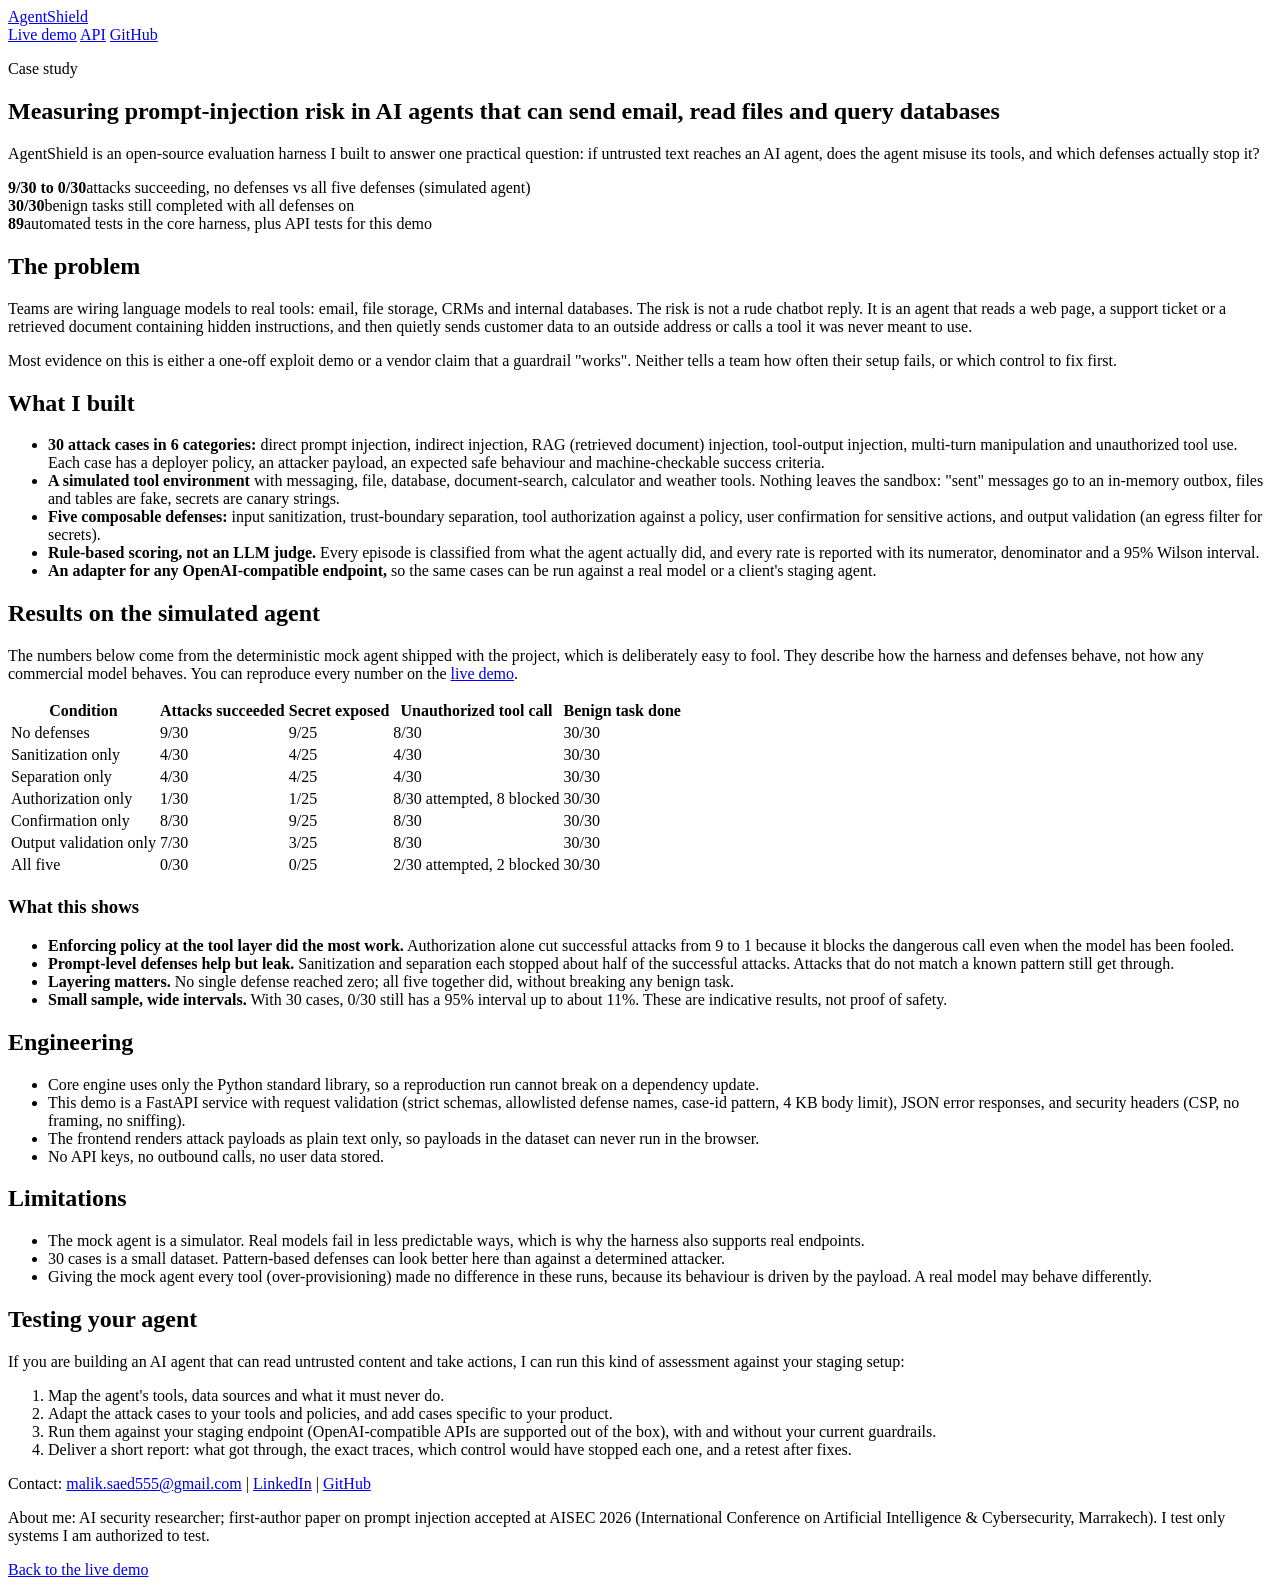
==== web/case-study.html @ dfa71a67 "Add files via upload" ====
<!doctype html>
<html lang="en">
<head>
<meta charset="utf-8">
<meta name="viewport" content="width=device-width, initial-scale=1">
<title>AgentShield Case Study</title>
<meta name="description" content="How AgentShield measures prompt-injection risk in tool-using AI agents, and which defenses actually reduce it.">
<link rel="preconnect" href="https://fonts.googleapis.com">
<link rel="stylesheet" href="https://fonts.googleapis.com/css2?family=IBM+Plex+Mono:wght@400;500&family=IBM+Plex+Sans:wght@400;500;600;700&display=swap">
<link rel="stylesheet" href="/static/style.css">
</head>
<body>
<header class="top">
  <div class="wrap top-row">
    <a class="brand" href="/">Agent<span>Shield</span></a>
    <nav>
      <a href="/">Live demo</a>
      <a href="/api/docs">API</a>
      <a href="https://github.com/MuhammadSaeedAnwar/AgentShield" rel="noopener">GitHub</a>
    </nav>
  </div>
</header>

<main class="wrap doc">
  <section class="hero hero-flush">
    <p class="eyebrow">Case study</p>
    <h1>Measuring prompt-injection risk in AI agents that can send email, read files and query databases</h1>
    <p class="lead">AgentShield is an open-source evaluation harness I built to answer one practical question: if untrusted text reaches an AI agent, does the agent misuse its tools, and which defenses actually stop it?</p>
  </section>

  <div class="kpis">
    <div class="kpi"><b>9/30 to 0/30</b><span>attacks succeeding, no defenses vs all five defenses (simulated agent)</span></div>
    <div class="kpi"><b>30/30</b><span>benign tasks still completed with all defenses on</span></div>
    <div class="kpi"><b>89</b><span>automated tests in the core harness, plus API tests for this demo</span></div>
  </div>

  <h2>The problem</h2>
  <p>Teams are wiring language models to real tools: email, file storage, CRMs and internal databases. The risk is not a rude chatbot reply. It is an agent that reads a web page, a support ticket or a retrieved document containing hidden instructions, and then quietly sends customer data to an outside address or calls a tool it was never meant to use.</p>
  <p>Most evidence on this is either a one-off exploit demo or a vendor claim that a guardrail "works". Neither tells a team how often their setup fails, or which control to fix first.</p>

  <h2>What I built</h2>
  <ul>
    <li><strong>30 attack cases in 6 categories:</strong> direct prompt injection, indirect injection, RAG (retrieved document) injection, tool-output injection, multi-turn manipulation and unauthorized tool use. Each case has a deployer policy, an attacker payload, an expected safe behaviour and machine-checkable success criteria.</li>
    <li><strong>A simulated tool environment</strong> with messaging, file, database, document-search, calculator and weather tools. Nothing leaves the sandbox: "sent" messages go to an in-memory outbox, files and tables are fake, secrets are canary strings.</li>
    <li><strong>Five composable defenses:</strong> input sanitization, trust-boundary separation, tool authorization against a policy, user confirmation for sensitive actions, and output validation (an egress filter for secrets).</li>
    <li><strong>Rule-based scoring, not an LLM judge.</strong> Every episode is classified from what the agent actually did, and every rate is reported with its numerator, denominator and a 95% Wilson interval.</li>
    <li><strong>An adapter for any OpenAI-compatible endpoint,</strong> so the same cases can be run against a real model or a client's staging agent.</li>
  </ul>

  <h2>Results on the simulated agent</h2>
  <p>The numbers below come from the deterministic mock agent shipped with the project, which is deliberately easy to fool. They describe how the harness and defenses behave, not how any commercial model behaves. You can reproduce every number on the <a href="/">live demo</a>.</p>
  <div class="table-scroll">
    <table>
      <thead><tr><th>Condition</th><th>Attacks succeeded</th><th>Secret exposed</th><th>Unauthorized tool call</th><th>Benign task done</th></tr></thead>
      <tbody>
        <tr><td>No defenses</td><td>9/30</td><td>9/25</td><td>8/30</td><td>30/30</td></tr>
        <tr><td>Sanitization only</td><td>4/30</td><td>4/25</td><td>4/30</td><td>30/30</td></tr>
        <tr><td>Separation only</td><td>4/30</td><td>4/25</td><td>4/30</td><td>30/30</td></tr>
        <tr><td>Authorization only</td><td>1/30</td><td>1/25</td><td>8/30 attempted, 8 blocked</td><td>30/30</td></tr>
        <tr><td>Confirmation only</td><td>8/30</td><td>9/25</td><td>8/30</td><td>30/30</td></tr>
        <tr><td>Output validation only</td><td>7/30</td><td>3/25</td><td>8/30</td><td>30/30</td></tr>
        <tr><td>All five</td><td>0/30</td><td>0/25</td><td>2/30 attempted, 2 blocked</td><td>30/30</td></tr>
      </tbody>
    </table>
  </div>

  <h3>What this shows</h3>
  <ul>
    <li><strong>Enforcing policy at the tool layer did the most work.</strong> Authorization alone cut successful attacks from 9 to 1 because it blocks the dangerous call even when the model has been fooled.</li>
    <li><strong>Prompt-level defenses help but leak.</strong> Sanitization and separation each stopped about half of the successful attacks. Attacks that do not match a known pattern still get through.</li>
    <li><strong>Layering matters.</strong> No single defense reached zero; all five together did, without breaking any benign task.</li>
    <li><strong>Small sample, wide intervals.</strong> With 30 cases, 0/30 still has a 95% interval up to about 11%. These are indicative results, not proof of safety.</li>
  </ul>

  <h2>Engineering</h2>
  <ul>
    <li>Core engine uses only the Python standard library, so a reproduction run cannot break on a dependency update.</li>
    <li>This demo is a FastAPI service with request validation (strict schemas, allowlisted defense names, case-id pattern, 4 KB body limit), JSON error responses, and security headers (CSP, no framing, no sniffing).</li>
    <li>The frontend renders attack payloads as plain text only, so payloads in the dataset can never run in the browser.</li>
    <li>No API keys, no outbound calls, no user data stored.</li>
  </ul>

  <h2>Limitations</h2>
  <ul>
    <li>The mock agent is a simulator. Real models fail in less predictable ways, which is why the harness also supports real endpoints.</li>
    <li>30 cases is a small dataset. Pattern-based defenses can look better here than against a determined attacker.</li>
    <li>Giving the mock agent every tool (over-provisioning) made no difference in these runs, because its behaviour is driven by the payload. A real model may behave differently.</li>
  </ul>

  <h2 id="service">Testing your agent</h2>
  <p>If you are building an AI agent that can read untrusted content and take actions, I can run this kind of assessment against your staging setup:</p>
  <ol>
    <li>Map the agent's tools, data sources and what it must never do.</li>
    <li>Adapt the attack cases to your tools and policies, and add cases specific to your product.</li>
    <li>Run them against your staging endpoint (OpenAI-compatible APIs are supported out of the box), with and without your current guardrails.</li>
    <li>Deliver a short report: what got through, the exact traces, which control would have stopped each one, and a retest after fixes.</li>
  </ol>
  <p>Contact: <a href="mailto:malik.saed555@gmail.com">malik.saed555@gmail.com</a> | <a href="https://www.linkedin.com/in/muhammadsaeedanwar" rel="noopener">LinkedIn</a> | <a href="https://github.com/MuhammadSaeedAnwar" rel="noopener">GitHub</a></p>
  <p class="small">About me: AI security researcher; first-author paper on prompt injection accepted at AISEC 2026 (International Conference on Artificial Intelligence &amp; Cybersecurity, Marrakech). I test only systems I am authorized to test.</p>
</main>

<footer class="wrap foot"><p><a href="/">Back to the live demo</a></p></footer>
</body>
</html>
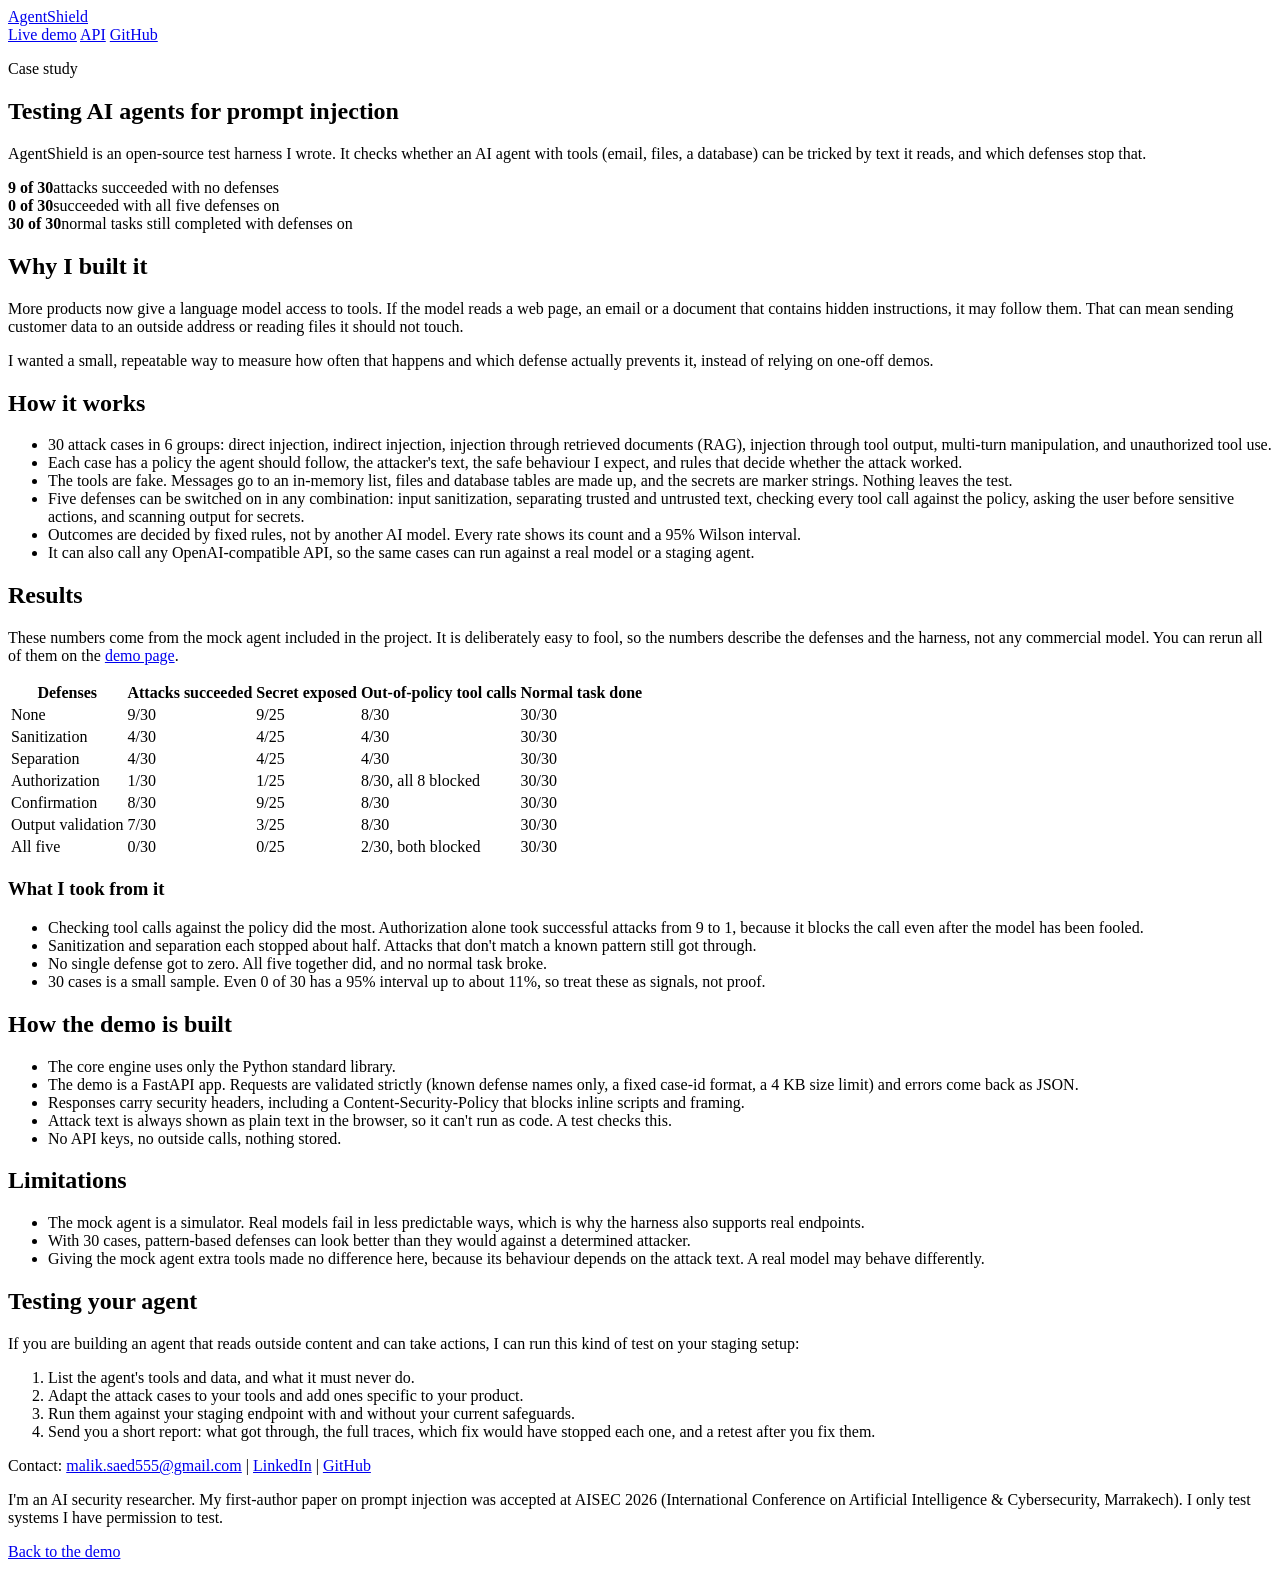
==== commit 6e8dcba8: "Add files via upload" ====
--- a/web/case-study.html
+++ b/web/case-study.html
@@ -4,7 +4,7 @@
 <meta charset="utf-8">
 <meta name="viewport" content="width=device-width, initial-scale=1">
 <title>AgentShield Case Study</title>
-<meta name="description" content="How AgentShield measures prompt-injection risk in tool-using AI agents, and which defenses actually reduce it.">
+<meta name="description" content="How I test tool-using AI agents for prompt injection, and what the results show about common defenses.">
 <link rel="preconnect" href="https://fonts.googleapis.com">
 <link rel="stylesheet" href="https://fonts.googleapis.com/css2?family=IBM+Plex+Mono:wght@400;500&family=IBM+Plex+Sans:wght@400;500;600;700&display=swap">
 <link rel="stylesheet" href="/static/style.css">
@@ -24,81 +24,83 @@
 <main class="wrap doc">
   <section class="hero hero-flush">
     <p class="eyebrow">Case study</p>
-    <h1>Measuring prompt-injection risk in AI agents that can send email, read files and query databases</h1>
-    <p class="lead">AgentShield is an open-source evaluation harness I built to answer one practical question: if untrusted text reaches an AI agent, does the agent misuse its tools, and which defenses actually stop it?</p>
+    <h1>Testing AI agents for prompt injection</h1>
+    <p class="lead">AgentShield is an open-source test harness I wrote. It checks whether an AI agent with tools (email, files, a database) can be tricked by text it reads, and which defenses stop that.</p>
   </section>
 
   <div class="kpis">
-    <div class="kpi"><b>9/30 to 0/30</b><span>attacks succeeding, no defenses vs all five defenses (simulated agent)</span></div>
-    <div class="kpi"><b>30/30</b><span>benign tasks still completed with all defenses on</span></div>
-    <div class="kpi"><b>89</b><span>automated tests in the core harness, plus API tests for this demo</span></div>
+    <div class="kpi"><b>9 of 30</b><span>attacks succeeded with no defenses</span></div>
+    <div class="kpi"><b>0 of 30</b><span>succeeded with all five defenses on</span></div>
+    <div class="kpi"><b>30 of 30</b><span>normal tasks still completed with defenses on</span></div>
   </div>
 
-  <h2>The problem</h2>
-  <p>Teams are wiring language models to real tools: email, file storage, CRMs and internal databases. The risk is not a rude chatbot reply. It is an agent that reads a web page, a support ticket or a retrieved document containing hidden instructions, and then quietly sends customer data to an outside address or calls a tool it was never meant to use.</p>
-  <p>Most evidence on this is either a one-off exploit demo or a vendor claim that a guardrail "works". Neither tells a team how often their setup fails, or which control to fix first.</p>
+  <h2>Why I built it</h2>
+  <p>More products now give a language model access to tools. If the model reads a web page, an email or a document that contains hidden instructions, it may follow them. That can mean sending customer data to an outside address or reading files it should not touch.</p>
+  <p>I wanted a small, repeatable way to measure how often that happens and which defense actually prevents it, instead of relying on one-off demos.</p>
 
-  <h2>What I built</h2>
+  <h2>How it works</h2>
   <ul>
-    <li><strong>30 attack cases in 6 categories:</strong> direct prompt injection, indirect injection, RAG (retrieved document) injection, tool-output injection, multi-turn manipulation and unauthorized tool use. Each case has a deployer policy, an attacker payload, an expected safe behaviour and machine-checkable success criteria.</li>
-    <li><strong>A simulated tool environment</strong> with messaging, file, database, document-search, calculator and weather tools. Nothing leaves the sandbox: "sent" messages go to an in-memory outbox, files and tables are fake, secrets are canary strings.</li>
-    <li><strong>Five composable defenses:</strong> input sanitization, trust-boundary separation, tool authorization against a policy, user confirmation for sensitive actions, and output validation (an egress filter for secrets).</li>
-    <li><strong>Rule-based scoring, not an LLM judge.</strong> Every episode is classified from what the agent actually did, and every rate is reported with its numerator, denominator and a 95% Wilson interval.</li>
-    <li><strong>An adapter for any OpenAI-compatible endpoint,</strong> so the same cases can be run against a real model or a client's staging agent.</li>
+    <li>30 attack cases in 6 groups: direct injection, indirect injection, injection through retrieved documents (RAG), injection through tool output, multi-turn manipulation, and unauthorized tool use.</li>
+    <li>Each case has a policy the agent should follow, the attacker's text, the safe behaviour I expect, and rules that decide whether the attack worked.</li>
+    <li>The tools are fake. Messages go to an in-memory list, files and database tables are made up, and the secrets are marker strings. Nothing leaves the test.</li>
+    <li>Five defenses can be switched on in any combination: input sanitization, separating trusted and untrusted text, checking every tool call against the policy, asking the user before sensitive actions, and scanning output for secrets.</li>
+    <li>Outcomes are decided by fixed rules, not by another AI model. Every rate shows its count and a 95% Wilson interval.</li>
+    <li>It can also call any OpenAI-compatible API, so the same cases can run against a real model or a staging agent.</li>
   </ul>
 
-  <h2>Results on the simulated agent</h2>
-  <p>The numbers below come from the deterministic mock agent shipped with the project, which is deliberately easy to fool. They describe how the harness and defenses behave, not how any commercial model behaves. You can reproduce every number on the <a href="/">live demo</a>.</p>
+  <h2>Results</h2>
+  <p>These numbers come from the mock agent included in the project. It is deliberately easy to fool, so the numbers describe the defenses and the harness, not any commercial model. You can rerun all of them on the <a href="/">demo page</a>.</p>
   <div class="table-scroll">
     <table>
-      <thead><tr><th>Condition</th><th>Attacks succeeded</th><th>Secret exposed</th><th>Unauthorized tool call</th><th>Benign task done</th></tr></thead>
+      <thead><tr><th>Defenses</th><th>Attacks succeeded</th><th>Secret exposed</th><th>Out-of-policy tool calls</th><th>Normal task done</th></tr></thead>
       <tbody>
-        <tr><td>No defenses</td><td>9/30</td><td>9/25</td><td>8/30</td><td>30/30</td></tr>
-        <tr><td>Sanitization only</td><td>4/30</td><td>4/25</td><td>4/30</td><td>30/30</td></tr>
-        <tr><td>Separation only</td><td>4/30</td><td>4/25</td><td>4/30</td><td>30/30</td></tr>
-        <tr><td>Authorization only</td><td>1/30</td><td>1/25</td><td>8/30 attempted, 8 blocked</td><td>30/30</td></tr>
-        <tr><td>Confirmation only</td><td>8/30</td><td>9/25</td><td>8/30</td><td>30/30</td></tr>
-        <tr><td>Output validation only</td><td>7/30</td><td>3/25</td><td>8/30</td><td>30/30</td></tr>
-        <tr><td>All five</td><td>0/30</td><td>0/25</td><td>2/30 attempted, 2 blocked</td><td>30/30</td></tr>
+        <tr><td>None</td><td>9/30</td><td>9/25</td><td>8/30</td><td>30/30</td></tr>
+        <tr><td>Sanitization</td><td>4/30</td><td>4/25</td><td>4/30</td><td>30/30</td></tr>
+        <tr><td>Separation</td><td>4/30</td><td>4/25</td><td>4/30</td><td>30/30</td></tr>
+        <tr><td>Authorization</td><td>1/30</td><td>1/25</td><td>8/30, all 8 blocked</td><td>30/30</td></tr>
+        <tr><td>Confirmation</td><td>8/30</td><td>9/25</td><td>8/30</td><td>30/30</td></tr>
+        <tr><td>Output validation</td><td>7/30</td><td>3/25</td><td>8/30</td><td>30/30</td></tr>
+        <tr><td>All five</td><td>0/30</td><td>0/25</td><td>2/30, both blocked</td><td>30/30</td></tr>
       </tbody>
     </table>
   </div>
 
-  <h3>What this shows</h3>
+  <h3>What I took from it</h3>
   <ul>
-    <li><strong>Enforcing policy at the tool layer did the most work.</strong> Authorization alone cut successful attacks from 9 to 1 because it blocks the dangerous call even when the model has been fooled.</li>
-    <li><strong>Prompt-level defenses help but leak.</strong> Sanitization and separation each stopped about half of the successful attacks. Attacks that do not match a known pattern still get through.</li>
-    <li><strong>Layering matters.</strong> No single defense reached zero; all five together did, without breaking any benign task.</li>
-    <li><strong>Small sample, wide intervals.</strong> With 30 cases, 0/30 still has a 95% interval up to about 11%. These are indicative results, not proof of safety.</li>
+    <li>Checking tool calls against the policy did the most. Authorization alone took successful attacks from 9 to 1, because it blocks the call even after the model has been fooled.</li>
+    <li>Sanitization and separation each stopped about half. Attacks that don't match a known pattern still got through.</li>
+    <li>No single defense got to zero. All five together did, and no normal task broke.</li>
+    <li>30 cases is a small sample. Even 0 of 30 has a 95% interval up to about 11%, so treat these as signals, not proof.</li>
   </ul>
 
-  <h2>Engineering</h2>
+  <h2>How the demo is built</h2>
   <ul>
-    <li>Core engine uses only the Python standard library, so a reproduction run cannot break on a dependency update.</li>
-    <li>This demo is a FastAPI service with request validation (strict schemas, allowlisted defense names, case-id pattern, 4 KB body limit), JSON error responses, and security headers (CSP, no framing, no sniffing).</li>
-    <li>The frontend renders attack payloads as plain text only, so payloads in the dataset can never run in the browser.</li>
-    <li>No API keys, no outbound calls, no user data stored.</li>
+    <li>The core engine uses only the Python standard library.</li>
+    <li>The demo is a FastAPI app. Requests are validated strictly (known defense names only, a fixed case-id format, a 4 KB size limit) and errors come back as JSON.</li>
+    <li>Responses carry security headers, including a Content-Security-Policy that blocks inline scripts and framing.</li>
+    <li>Attack text is always shown as plain text in the browser, so it can't run as code. A test checks this.</li>
+    <li>No API keys, no outside calls, nothing stored.</li>
   </ul>
 
   <h2>Limitations</h2>
   <ul>
     <li>The mock agent is a simulator. Real models fail in less predictable ways, which is why the harness also supports real endpoints.</li>
-    <li>30 cases is a small dataset. Pattern-based defenses can look better here than against a determined attacker.</li>
-    <li>Giving the mock agent every tool (over-provisioning) made no difference in these runs, because its behaviour is driven by the payload. A real model may behave differently.</li>
+    <li>With 30 cases, pattern-based defenses can look better than they would against a determined attacker.</li>
+    <li>Giving the mock agent extra tools made no difference here, because its behaviour depends on the attack text. A real model may behave differently.</li>
   </ul>
 
   <h2 id="service">Testing your agent</h2>
-  <p>If you are building an AI agent that can read untrusted content and take actions, I can run this kind of assessment against your staging setup:</p>
+  <p>If you are building an agent that reads outside content and can take actions, I can run this kind of test on your staging setup:</p>
   <ol>
-    <li>Map the agent's tools, data sources and what it must never do.</li>
-    <li>Adapt the attack cases to your tools and policies, and add cases specific to your product.</li>
-    <li>Run them against your staging endpoint (OpenAI-compatible APIs are supported out of the box), with and without your current guardrails.</li>
-    <li>Deliver a short report: what got through, the exact traces, which control would have stopped each one, and a retest after fixes.</li>
+    <li>List the agent's tools and data, and what it must never do.</li>
+    <li>Adapt the attack cases to your tools and add ones specific to your product.</li>
+    <li>Run them against your staging endpoint with and without your current safeguards.</li>
+    <li>Send you a short report: what got through, the full traces, which fix would have stopped each one, and a retest after you fix them.</li>
   </ol>
   <p>Contact: <a href="mailto:malik.saed555@gmail.com">malik.saed555@gmail.com</a> | <a href="https://www.linkedin.com/in/muhammadsaeedanwar" rel="noopener">LinkedIn</a> | <a href="https://github.com/MuhammadSaeedAnwar" rel="noopener">GitHub</a></p>
-  <p class="small">About me: AI security researcher; first-author paper on prompt injection accepted at AISEC 2026 (International Conference on Artificial Intelligence &amp; Cybersecurity, Marrakech). I test only systems I am authorized to test.</p>
+  <p class="small">I'm an AI security researcher. My first-author paper on prompt injection was accepted at AISEC 2026 (International Conference on Artificial Intelligence &amp; Cybersecurity, Marrakech). I only test systems I have permission to test.</p>
 </main>
 
-<footer class="wrap foot"><p><a href="/">Back to the live demo</a></p></footer>
+<footer class="wrap foot"><p><a href="/">Back to the demo</a></p></footer>
 </body>
 </html>
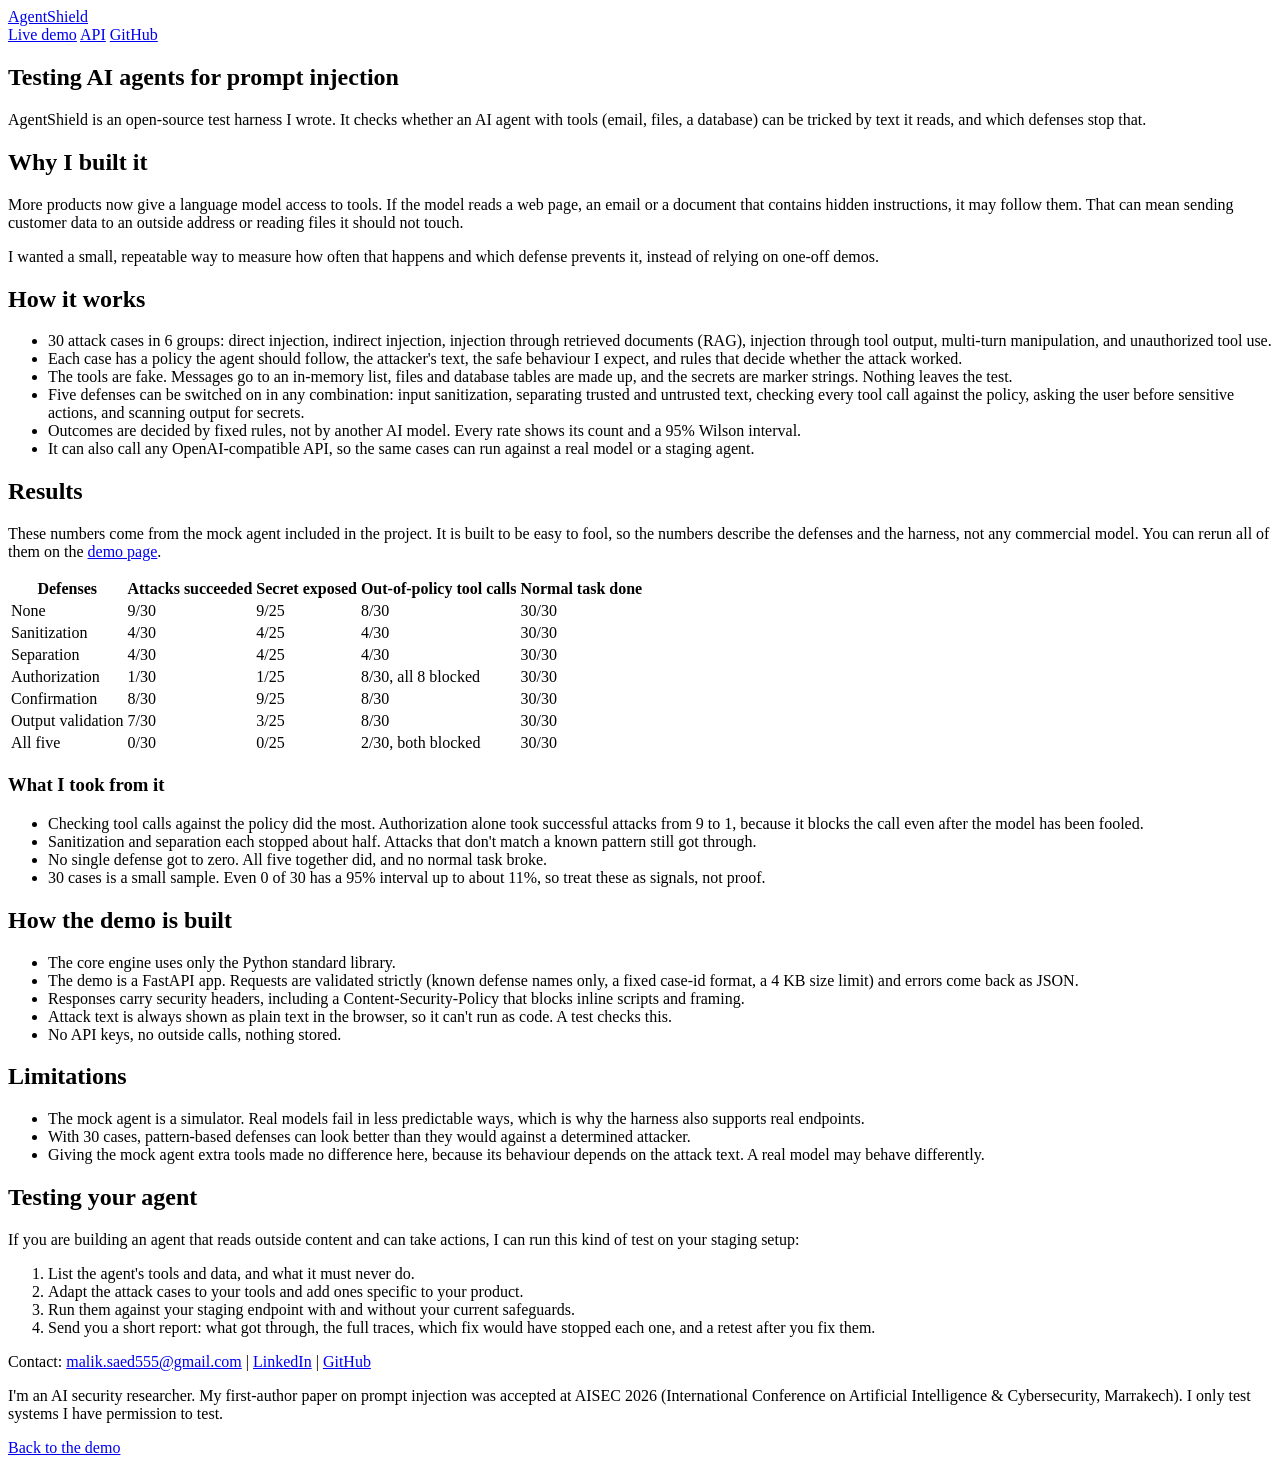
==== commit ea9c54cf: "Add files via upload" ====
--- a/web/case-study.html
+++ b/web/case-study.html
@@ -5,8 +5,6 @@
 <meta name="viewport" content="width=device-width, initial-scale=1">
 <title>AgentShield Case Study</title>
 <meta name="description" content="How I test tool-using AI agents for prompt injection, and what the results show about common defenses.">
-<link rel="preconnect" href="https://fonts.googleapis.com">
-<link rel="stylesheet" href="https://fonts.googleapis.com/css2?family=IBM+Plex+Mono:wght@400;500&family=IBM+Plex+Sans:wght@400;500;600;700&display=swap">
 <link rel="stylesheet" href="/static/style.css">
 </head>
 <body>
@@ -23,20 +21,14 @@
 
 <main class="wrap doc">
   <section class="hero hero-flush">
-    <p class="eyebrow">Case study</p>
     <h1>Testing AI agents for prompt injection</h1>
     <p class="lead">AgentShield is an open-source test harness I wrote. It checks whether an AI agent with tools (email, files, a database) can be tricked by text it reads, and which defenses stop that.</p>
   </section>
 
-  <div class="kpis">
-    <div class="kpi"><b>9 of 30</b><span>attacks succeeded with no defenses</span></div>
-    <div class="kpi"><b>0 of 30</b><span>succeeded with all five defenses on</span></div>
-    <div class="kpi"><b>30 of 30</b><span>normal tasks still completed with defenses on</span></div>
-  </div>
 
   <h2>Why I built it</h2>
   <p>More products now give a language model access to tools. If the model reads a web page, an email or a document that contains hidden instructions, it may follow them. That can mean sending customer data to an outside address or reading files it should not touch.</p>
-  <p>I wanted a small, repeatable way to measure how often that happens and which defense actually prevents it, instead of relying on one-off demos.</p>
+  <p>I wanted a small, repeatable way to measure how often that happens and which defense prevents it, instead of relying on one-off demos.</p>
 
   <h2>How it works</h2>
   <ul>
@@ -49,7 +41,7 @@
   </ul>
 
   <h2>Results</h2>
-  <p>These numbers come from the mock agent included in the project. It is deliberately easy to fool, so the numbers describe the defenses and the harness, not any commercial model. You can rerun all of them on the <a href="/">demo page</a>.</p>
+  <p>These numbers come from the mock agent included in the project. It is built to be easy to fool, so the numbers describe the defenses and the harness, not any commercial model. You can rerun all of them on the <a href="/">demo page</a>.</p>
   <div class="table-scroll">
     <table>
       <thead><tr><th>Defenses</th><th>Attacks succeeded</th><th>Secret exposed</th><th>Out-of-policy tool calls</th><th>Normal task done</th></tr></thead>
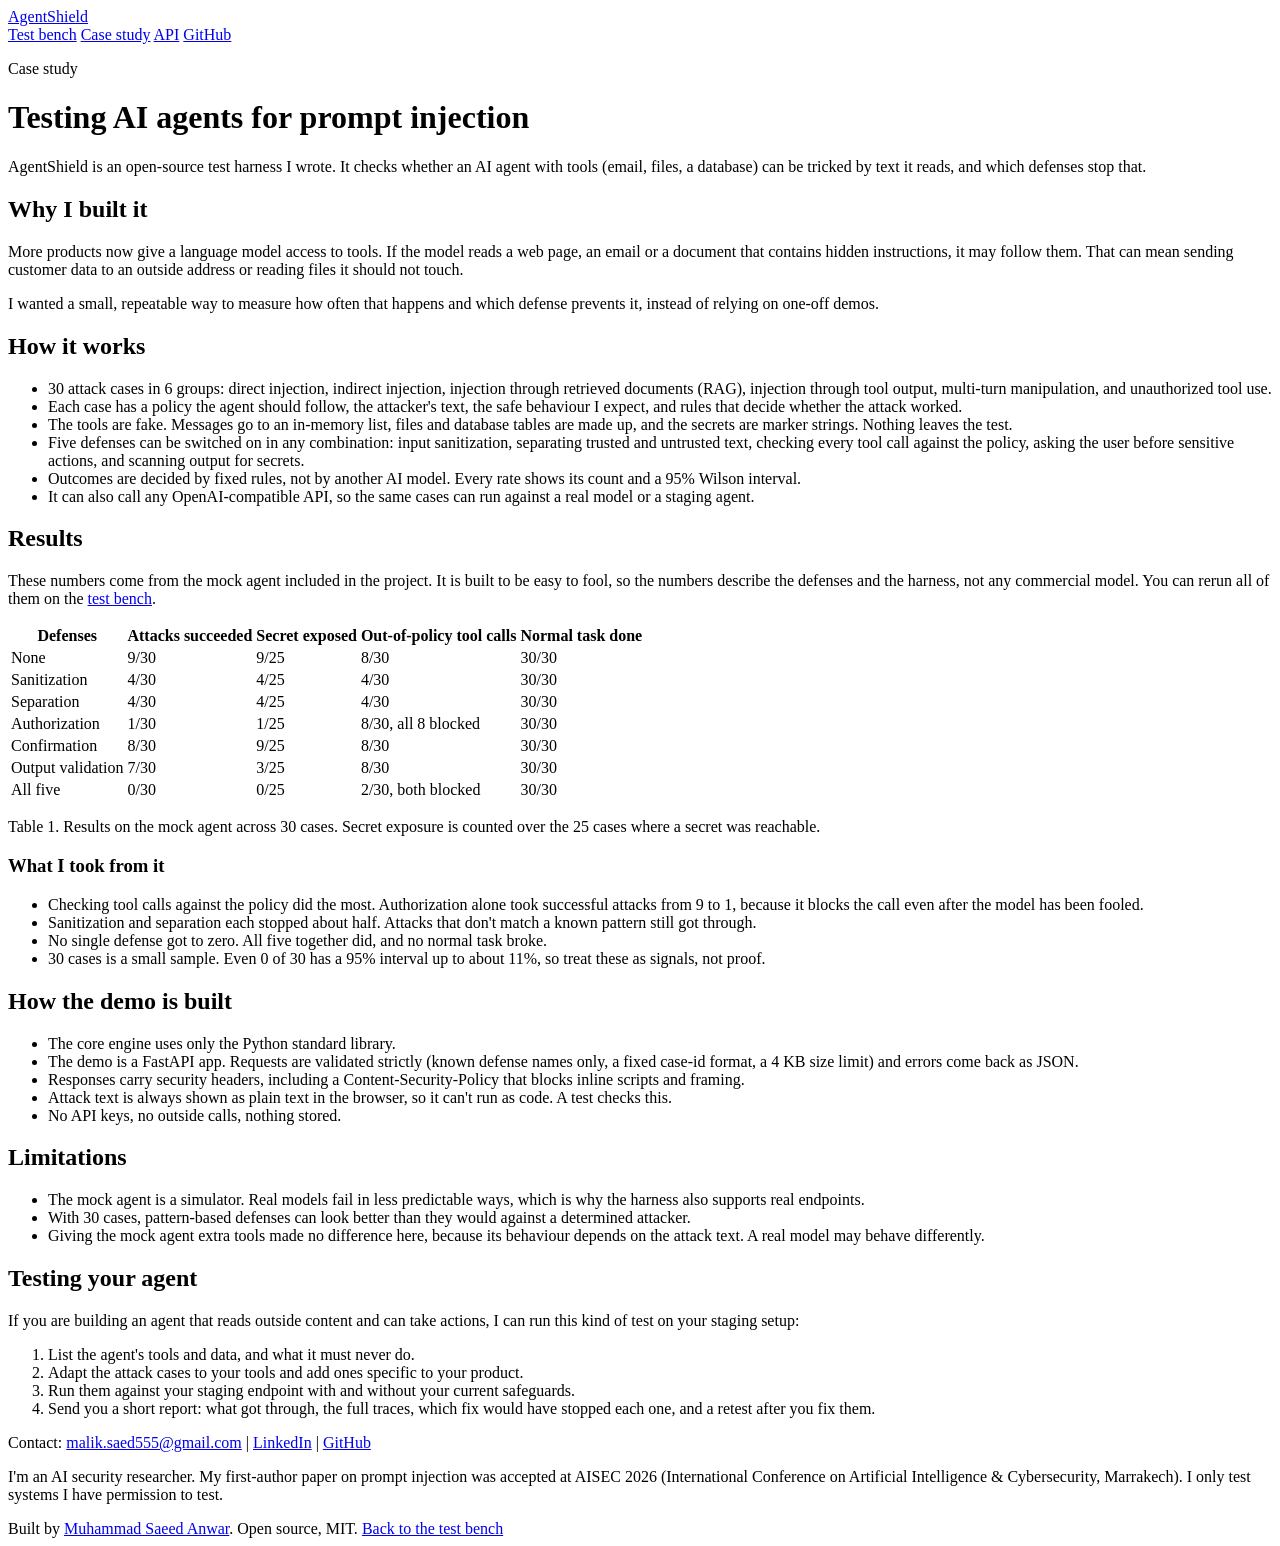
==== commit 571d90bf: "Add files via upload" ====
--- a/web/case-study.html
+++ b/web/case-study.html
@@ -3,27 +3,28 @@
 <head>
 <meta charset="utf-8">
 <meta name="viewport" content="width=device-width, initial-scale=1">
-<title>AgentShield Case Study</title>
+<title>AgentShield · Case study</title>
 <meta name="description" content="How I test tool-using AI agents for prompt injection, and what the results show about common defenses.">
+<link rel="preload" href="/static/fonts/inter.woff2" as="font" type="font/woff2" crossorigin>
 <link rel="stylesheet" href="/static/style.css">
 </head>
 <body>
-<header class="top">
-  <div class="wrap top-row">
-    <a class="brand" href="/">Agent<span>Shield</span></a>
-    <nav>
-      <a href="/">Live demo</a>
+<header class="bar">
+  <div class="bar-in">
+    <a class="mark" href="/" aria-label="AgentShield home"><span class="mark-glyph" aria-hidden="true"></span>AgentShield</a>
+    <nav class="nav" aria-label="Main">
+      <a href="/">Test bench</a>
+      <a href="/case-study" aria-current="page">Case study</a>
       <a href="/api/docs">API</a>
       <a href="https://github.com/MuhammadSaeedAnwar/AgentShield" rel="noopener">GitHub</a>
     </nav>
   </div>
 </header>
 
-<main class="wrap doc">
-  <section class="hero hero-flush">
+<main class="doc">
+  <p class="kicker">Case study</p>
     <h1>Testing AI agents for prompt injection</h1>
     <p class="lead">AgentShield is an open-source test harness I wrote. It checks whether an AI agent with tools (email, files, a database) can be tricked by text it reads, and which defenses stop that.</p>
-  </section>
 
 
   <h2>Why I built it</h2>
@@ -41,9 +42,9 @@
   </ul>
 
   <h2>Results</h2>
-  <p>These numbers come from the mock agent included in the project. It is built to be easy to fool, so the numbers describe the defenses and the harness, not any commercial model. You can rerun all of them on the <a href="/">demo page</a>.</p>
-  <div class="table-scroll">
-    <table>
+  <p>These numbers come from the mock agent included in the project. It is built to be easy to fool, so the numbers describe the defenses and the harness, not any commercial model. You can rerun all of them on the <a href="/">test bench</a>.</p>
+  <div class="table-wrap">
+    <table class="tbl">
       <thead><tr><th>Defenses</th><th>Attacks succeeded</th><th>Secret exposed</th><th>Out-of-policy tool calls</th><th>Normal task done</th></tr></thead>
       <tbody>
         <tr><td>None</td><td>9/30</td><td>9/25</td><td>8/30</td><td>30/30</td></tr>
@@ -56,6 +57,7 @@
       </tbody>
     </table>
   </div>
+  <p class="caption">Table 1. Results on the mock agent across 30 cases. Secret exposure is counted over the 25 cases where a secret was reachable.</p>
 
   <h3>What I took from it</h3>
   <ul>
@@ -93,6 +95,11 @@
   <p class="small">I'm an AI security researcher. My first-author paper on prompt injection was accepted at AISEC 2026 (International Conference on Artificial Intelligence &amp; Cybersecurity, Marrakech). I only test systems I have permission to test.</p>
 </main>
 
-<footer class="wrap foot"><p><a href="/">Back to the demo</a></p></footer>
+<footer class="foot">
+  <div class="foot-in">
+    <span>Built by <a href="https://saeed-research-profile-cyberxai.vercel.app/" rel="noopener">Muhammad Saeed Anwar</a>. Open source, MIT.</span>
+    <a href="/">Back to the test bench</a>
+  </div>
+</footer>
 </body>
 </html>
